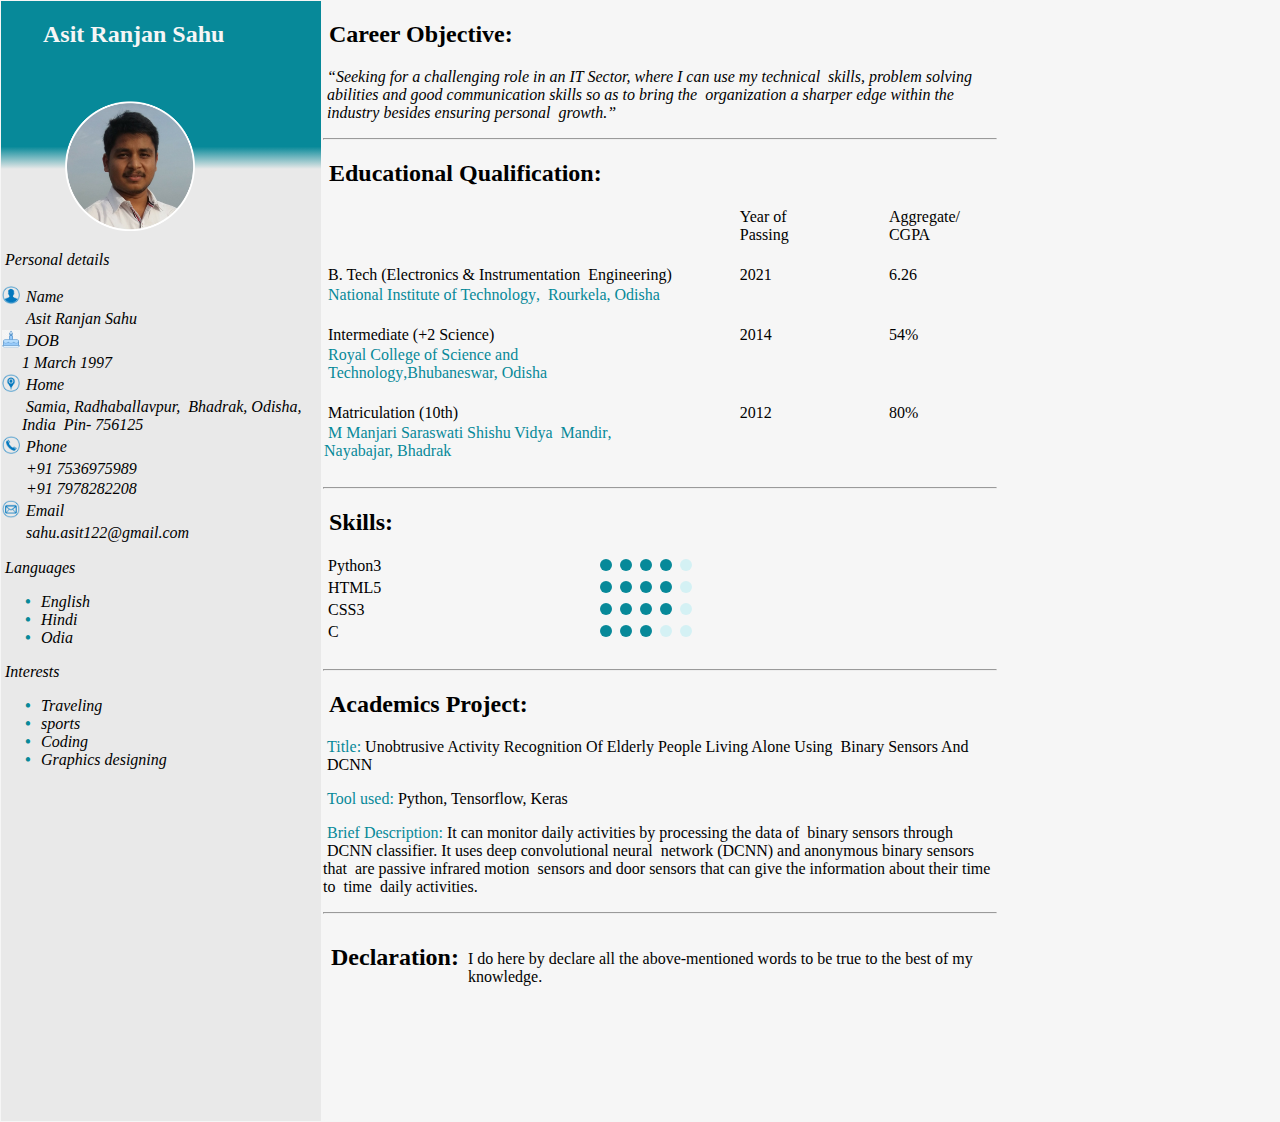
==== index.html @ e003232e "up" ====
<!DOCTYPE html>
<html lang="en" dir="ltr">
<head>
  <meta charset="utf-8">
  <style>
    ul {
      list-style: none;
    }

    ul li::before {
      content: "\2022";
      color: #078999;
      font-weight: bold;
      display: inline-block;
      width: 1em;
      margin-left: -1em;
    }
  </style>
  <title><h1 class="font-effect-fire">@sit on Fire</h1></title>
  <link rel="stylesheet" href="https://fonts.googleapis.com/css?family=Sofia&effect=fire">
  <link rel="stylesheet" href="CSS/ResumeStyle.css">
</head>


<body class="color">
  <section class="seccolorleft">

  </section>



    <table cellspacing=4>
      <tr>
        <td>
          <div class="card-holder">
            <div class="card bg-purple">
              <div class="forSpace">
                <h2>&nbsp;&nbsp;&nbsp;&nbsp;&nbsp;&nbsp;&nbsp;Asit Ranjan Sahu</h2>
              </div>
              <div class="cente">
                <p>
                  &nbsp;&nbsp;&nbsp;&nbsp;&nbsp;&nbsp;&nbsp;&nbsp;&nbsp;&nbsp;&nbsp;&nbsp;&nbsp;&nbsp;&nbsp;&nbsp;<img src="Image/aa.png" alt="Asit's Profile Pic" height="130px" width="130px">
                </p>
              </div>




              <p><b>&nbsp;Personal details</b></p>
              <table>
                <tr>
                  <td><img src="Image/Person.png" alt="" height="18px" width="18px"></td>
                  <td><b>&nbsp;Name</b></td>
                </tr>
                <tr>
                  <td>&nbsp;</td>
                  <td>&nbsp;Asit Ranjan Sahu</td>
                </tr>
                <tr>
                  <td><img src="Image/DOB.png" alt="" height="18px" width="18px"></td>
                  <td><b>&nbsp;DOB</b></td>
                </tr>
                <tr>
                  <td>&nbsp;</td>
                  <td>1 March 1997</td>
                </tr>
                <tr>
                  <td><img src="Image/Home.png" alt="" height="18px" width="18px"></td>
                  <td><b>&nbsp;Home</b></td>
                </tr>
                <tr>
                  <td>&nbsp;</td>
                  <td>&nbsp;Samia,&nbsp;Radhaballavpur, &nbsp;Bhadrak, Odisha, India &nbsp;Pin-&nbsp;756125</td>
                </tr>
                <tr>
                  <td><img src="Image/Phone.png" alt="" height="18px" width="18px"></td>
                  <td><b>&nbsp;Phone</b></td>
                </tr>
                <tr>
                  <td>&nbsp;</td>
                  <td>&nbsp;+91 7536975989</td>
                </tr>
                <tr>
                  <td>&nbsp;</td>
                  <td>&nbsp;+91 7978282208</td>
                </tr>
                <tr>
                  <td><img src="Image/Email.png" alt="" height="18px" width="18px"></td>
                  <td><b>&nbsp;Email</b></td>
                </tr>
                <tr>
                  <td>&nbsp;</td>
                  <td>&nbsp;sahu.asit122@gmail.com</td>
                </tr>
              </table>





              <p><b>&nbsp;Languages</b></p>
              <ul>
                <li>English</li>
                <li>Hindi</li>
                <li>Odia</li>
              </ul>



              <p><b>&nbsp;Interests</b></p>
              <ul>
                <li>Traveling</li>
                <li>sports</li>
                <li>Coding</li>
                <li>Graphics designing</li>
              </ul>



            </div>
        </td>







        <td>
          <div class="rightdiv">
            <h2><b>&nbsp;Career Objective:</b></h2>
            <p>
              <i>&nbsp;“Seeking for a challenging role in an IT Sector, where I can use my technical &nbsp;skills, problem solving &nbsp;abilities and good communication skills so as to bring the &nbsp;organization a sharper edge within the &nbsp;industry besides ensuring personal &nbsp;growth.”</i>
            </p>
            <hr>


            <h2><b>&nbsp;Educational Qualification: </b></h2>
            <table>
              <tr>
                <td>&nbsp;</td>
                <td>&nbsp;</td>
                <td>&nbsp;</td>
                <td>&nbsp;</td>
                <td>&nbsp;</td>
                <td>&nbsp;</td>
                <td>&nbsp;</td>
                <td>&nbsp;</td>
                <td>&nbsp;</td>
                <td>&nbsp;</td>
                <td><b>Year of Passing</b></td>
                <td>&nbsp;</td>
                <td>&nbsp;</td>
                <td>&nbsp;</td>
                <td>&nbsp;</td>
                <td>&nbsp;</td>
                <td>&nbsp;</td>
                <td>&nbsp;</td>
                <td>&nbsp;</td>
                <td>&nbsp;</td>
                <td>&nbsp;</td>
                <td><b>Aggregate/    CGPA</b></td>
              </tr>
              <tr>
                <td>&nbsp;</td>
                <td>&nbsp;</td>
                <td>&nbsp;</td>
                <td>&nbsp;</td>
                <td>&nbsp;</td>
                <td>&nbsp;</td>
                <td>&nbsp;</td>
                <td>&nbsp;</td>
                <td>&nbsp;</td>
              </tr>
              <tr>
                <td>&nbsp;B. Tech (Electronics & Instrumentation &nbsp;Engineering)</td>
                <td>&nbsp;</td>
                <td>&nbsp;</td>
                <td>&nbsp;</td>
                <td>&nbsp;</td>
                <td>&nbsp;</td>
                <td>&nbsp;</td>
                <td>&nbsp;</td>
                <td>&nbsp;</td>
                <td>&nbsp;</td>
                <td>2021</td>
                <td>&nbsp;</td>
                <td>&nbsp;</td>
                <td>&nbsp;</td>
                <td>&nbsp;</td>
                <td>&nbsp;</td>
                <td>&nbsp;</td>
                <td>&nbsp;</td>
                <td>&nbsp;</td>
                <td>&nbsp;</td>
                <td>&nbsp;</td>
                <td>6.26</td>
              </tr>
              <tr>
                <td class="lightBlue"><b>&nbsp;National Institute of Technology</b>, &nbsp;Rourkela, Odisha</td>
              </tr>
              <tr>
                <td>&nbsp;</td>
              </tr>
              <tr>
                <td>&nbsp;Intermediate (+2 Science)</td>
                <td>&nbsp;</td>
                <td>&nbsp;</td>
                <td>&nbsp;</td>
                <td>&nbsp;</td>
                <td>&nbsp;</td>
                <td>&nbsp;</td>
                <td>&nbsp;</td>
                <td>&nbsp;</td>
                <td>&nbsp;</td>
                <td>2014</td>
                <td>&nbsp;</td>
                <td>&nbsp;</td>
                <td>&nbsp;</td>
                <td>&nbsp;</td>
                <td>&nbsp;</td>
                <td>&nbsp;</td>
                <td>&nbsp;</td>
                <td>&nbsp;</td>
                <td>&nbsp;</td>
                <td>&nbsp;</td>
                <td>54%</td>
              </tr>
              <tr>
                <td class="lightBlue"><b>&nbsp;Royal College of Science and &nbsp;Technology</b>,Bhubaneswar, Odisha</td>
              </tr>
              <tr>
                <td>&nbsp;</td>
              </tr>
              <tr>
                <td>&nbsp;Matriculation (10th)</td>
                <td>&nbsp;</td>
                <td>&nbsp;</td>
                <td>&nbsp;</td>
                <td>&nbsp;</td>
                <td>&nbsp;</td>
                <td>&nbsp;</td>
                <td>&nbsp;</td>
                <td>&nbsp;</td>
                <td>&nbsp;</td>
                <td>2012</td>
                <td>&nbsp;</td>
                <td>&nbsp;</td>
                <td>&nbsp;</td>
                <td>&nbsp;</td>
                <td>&nbsp;</td>
                <td>&nbsp;</td>
                <td>&nbsp;</td>
                <td>&nbsp;</td>
                <td>&nbsp;</td>
                <td>&nbsp;</td>
                <td>80%</td>
              </tr>
              <tr>
                <td class="lightBlue"><b>&nbsp;M Manjari Saraswati Shishu Vidya &nbsp;Mandir</b>, Nayabajar, Bhadrak</td>
              </tr>
            </table>
            <br>
            <hr>



            <h2><b>&nbsp;Skills:</b></h2>
            <table>
              <tr>
                <td>&nbsp;Python3</td>
                <td>&nbsp;</td>
                <td>&nbsp;</td>
                <td>&nbsp;</td>
                <td>&nbsp;</td>
                <td>&nbsp;</td>
                <td>&nbsp;</td>
                <td>&nbsp;</td>
                <td>&nbsp;</td>
                <td>&nbsp;</td>
                <td>&nbsp;</td>
                <td>&nbsp;</td>
                <td>&nbsp;</td>
                <td>&nbsp;</td>
                <td>&nbsp;</td>
                <td>&nbsp;</td>
                <td>&nbsp;</td>
                <td>&nbsp;</td>
                <td>&nbsp;</td>
                <td>&nbsp;</td>
                <td>&nbsp;</td>
                <td>&nbsp;</td>
                <td>&nbsp;</td>
                <td>&nbsp;</td>
                <td>&nbsp;</td>
                <td>&nbsp;</td>
                <td>&nbsp;</td>
                <td>&nbsp;</td>
                <td>&nbsp;</td>
                <td>&nbsp;</td>
                <td>&nbsp;</td>
                <td>&nbsp;</td>
                <td>&nbsp;</td>
                <td>&nbsp;</td>
                <td>&nbsp;</td>
                <td>&nbsp;</td>
                <td>&nbsp;</td>
                <td>
                  <table>
                    <tr>
                      <td><span class="dot"></span></td>
                      <td>&nbsp;</td>
                      <td><span class="dot"></span></td>
                      <td>&nbsp;</td>
                      <td><span class="dot"></span></td>
                      <td>&nbsp;</td>
                      <td><span class="dot"></span></td>
                      <td>&nbsp;</td>
                      <td><span class="lightdot"></span></td>
                    </tr>
                  </table>
                </td>
              </tr>

              <tr>
                <td>&nbsp;HTML5</td>
                <td>&nbsp;</td>
                <td>&nbsp;</td>
                <td>&nbsp;</td>
                <td>&nbsp;</td>
                <td>&nbsp;</td>
                <td>&nbsp;</td>
                <td>&nbsp;</td>
                <td>&nbsp;</td>
                <td>&nbsp;</td>
                <td>&nbsp;</td>
                <td>&nbsp;</td>
                <td>&nbsp;</td>
                <td>&nbsp;</td>
                <td>&nbsp;</td>
                <td>&nbsp;</td>
                <td>&nbsp;</td>
                <td>&nbsp;</td>
                <td>&nbsp;</td>
                <td>&nbsp;</td>
                <td>&nbsp;</td>
                <td>&nbsp;</td>
                <td>&nbsp;</td>
                <td>&nbsp;</td>
                <td>&nbsp;</td>
                <td>&nbsp;</td>
                <td>&nbsp;</td>
                <td>&nbsp;</td>
                <td>&nbsp;</td>
                <td>&nbsp;</td>
                <td>&nbsp;</td>
                <td>&nbsp;</td>
                <td>&nbsp;</td>
                <td>&nbsp;</td>
                <td>&nbsp;</td>
                <td>&nbsp;</td>
                <td>&nbsp;</td>
              <td>
                <table>
                  <tr>
                    <td><span class="dot"></span></td>
                    <td>&nbsp;</td>
                    <td><span class="dot"></span></td>
                    <td>&nbsp;</td>
                    <td><span class="dot"></span></td>
                    <td>&nbsp;</td>
                    <td><span class="dot"></span></td>
                    <td>&nbsp;</td>
                    <td><span class="lightdot"></span></td>
                  </tr>
                </table>
              </td>
            </tr>
            <tr>
              <td>&nbsp;CSS3</td>
              <td>&nbsp;</td>
              <td>&nbsp;</td>
              <td>&nbsp;</td>
              <td>&nbsp;</td>
              <td>&nbsp;</td>
              <td>&nbsp;</td>
              <td>&nbsp;</td>
              <td>&nbsp;</td>
              <td>&nbsp;</td>
              <td>&nbsp;</td>
              <td>&nbsp;</td>
              <td>&nbsp;</td>
              <td>&nbsp;</td>
              <td>&nbsp;</td>
              <td>&nbsp;</td>
              <td>&nbsp;</td>
              <td>&nbsp;</td>
              <td>&nbsp;</td>
              <td>&nbsp;</td>
              <td>&nbsp;</td>
              <td>&nbsp;</td>
              <td>&nbsp;</td>
              <td>&nbsp;</td>
              <td>&nbsp;</td>
              <td>&nbsp;</td>
              <td>&nbsp;</td>
              <td>&nbsp;</td>
              <td>&nbsp;</td>
              <td>&nbsp;</td>
              <td>&nbsp;</td>
              <td>&nbsp;</td>
              <td>&nbsp;</td>
              <td>&nbsp;</td>
              <td>&nbsp;</td>
              <td>&nbsp;</td>
              <td>&nbsp;</td>
              <td>
                  <table>
                    <tr>
                      <td><span class="dot"></span></td>
                      <td>&nbsp;</td>
                      <td><span class="dot"></span></td>
                      <td>&nbsp;</td>
                      <td><span class="dot"></span></td>
                      <td>&nbsp;</td>
                      <td><span class="dot"></span></td>
                      <td>&nbsp;</td>
                      <td><span class="lightdot"></span></td>
                    </tr>
                  </table>
                </td>
              </tr>

              <tr>
                <td>&nbsp;C</td>
                <td>&nbsp;</td>
                <td>&nbsp;</td>
                <td>&nbsp;</td>
                <td>&nbsp;</td>
                <td>&nbsp;</td>
                <td>&nbsp;</td>
                <td>&nbsp;</td>
                <td>&nbsp;</td>
                <td>&nbsp;</td>
                <td>&nbsp;</td>
                <td>&nbsp;</td>
                <td>&nbsp;</td>
                <td>&nbsp;</td>
                <td>&nbsp;</td>
                <td>&nbsp;</td>
                <td>&nbsp;</td>
                <td>&nbsp;</td>
                <td>&nbsp;</td>
                <td>&nbsp;</td>
                <td>&nbsp;</td>
                <td>&nbsp;</td>
                <td>&nbsp;</td>
                <td>&nbsp;</td>
                <td>&nbsp;</td>
                <td>&nbsp;</td>
                <td>&nbsp;</td>
                <td>&nbsp;</td>
                <td>&nbsp;</td>
                <td>&nbsp;</td>
                <td>&nbsp;</td>
                <td>&nbsp;</td>
                <td>&nbsp;</td>
                <td>&nbsp;</td>
                <td>&nbsp;</td>
                <td>&nbsp;</td>
                <td>&nbsp;</td>
                <td>
                  <table>
                    <tr>
                      <td><span class="dot"></span></td>
                      <td>&nbsp;</td>
                      <td><span class="dot"></span></td>
                      <td>&nbsp;</td>
                      <td><span class="dot"></span></td>
                      <td>&nbsp;</td>
                      <td><span class="lightdot"></span></td>
                      <td>&nbsp;</td>
                      <td><span class="lightdot"></span></td>
                    </tr>
                  </table>
                </td>
              </tr>
            </table>
            <br>
            <hr>




            <h2><b>&nbsp;Academics Project:&nbsp;</b></h2>
            <p><b class="lightBlue">&nbsp;Title:&nbsp;</b>Unobtrusive Activity Recognition Of Elderly People Living Alone Using &nbsp;Binary Sensors And &nbsp;DCNN</p>
            <p><b class="lightBlue">&nbsp;Tool used:&nbsp;</b>Python, Tensorflow, Keras</p>
            <p><b class="lightBlue">&nbsp;Brief Description:&nbsp;</b>It can monitor daily activities by processing the data of &nbsp;binary sensors through &nbsp;DCNN classifier. It uses deep convolutional neural &nbsp;network (DCNN) and anonymous binary sensors
              that &nbsp;are passive infrared motion &nbsp;sensors and door sensors that can give the information about their time to &nbsp;time &nbsp;daily activities.</p>
            <hr>


            <table>
              <tr>
                <td>
                  <table>
                    <tr>
                      <td>
                        <h2><b>&nbsp;Declaration:&nbsp;</b></h2>
                      </td>
                    </tr>
                    <tr>
                      <td>&nbsp;</td>
                    </tr>
                  </table>
                </td>
                <td>
                  I do here by declare all the above-mentioned words to be true to the best of my knowledge.
                </td>
              </tr>
            </table>




          </div>
        </td>
      </tr>
    </table>
</body>

</html>
---- CSS/ResumeStyle.css ----
body{
  margin: 0 10px 0 0;

}
table{
  border-collapse: collapse;
}
hr{
  height: 0;
  width: 100%;
}

h2{
  font-style: normal;
}

.card-holder {
  margin: 0 0;
}

.card {
  font-family: "Times New Roman", Times, serif;
  font-style: oblique;
  font-size: 1em;
  font-weight: 100;
  height: 70em;
  width: 20em;


  /*border-radius: 0.25em;*/
  display: table-cell;
  vertical-align: baseline;
  /* box-shadow: 0 4px 8px 0 rgba(0,0,0,0.2); */
}


.bg-purple {
    background: linear-gradient(180deg, #078999 13%, rgba(0, 0, 0, 0) 15%), radial-gradient(farthest-corner at 0% 0%, #e9e9e9 50%, #e9e9e9 50%);
}

.center{
  text-align: center;

}
.forSpace{
  /*text-align: center;*/
  height: 4em;
  color: #f6f6f6;

}

.rightdiv{
  font-family: "Times New Roman", Times, serif;

  font-size: 1em;
  font-weight: 100;
  height: 70em;
  width: 42em;
  border-radius: 0.25em;
  display: table-cell;
  background-color: #f6f6f6;
  /*box-shadow: 0 4px 8px 0 rgba(0,0,0,0.2);*/

}

.lightBlue{
  color: #078999;
}
.color{
  background-color: #f6f6f6;
}

.dot {
  height: 12px;
  width: 12px;
  background-color: #078999;
  border-radius: 100%;
  display: inline-block;
}

.lightdot {
  height: 12px;
  width: 12px;
  background-color: #D4F1F4;
  border-radius: 100%;
  display: inline-block;
}

.seccolorlef{
  background: linear-gradient(180deg, #078999 12.6%, #e9e9e9 14.6%);
  height: 143.5%;
  position: absolute;
  top: 0;
  left: 0;
  width: 1.1%;
}
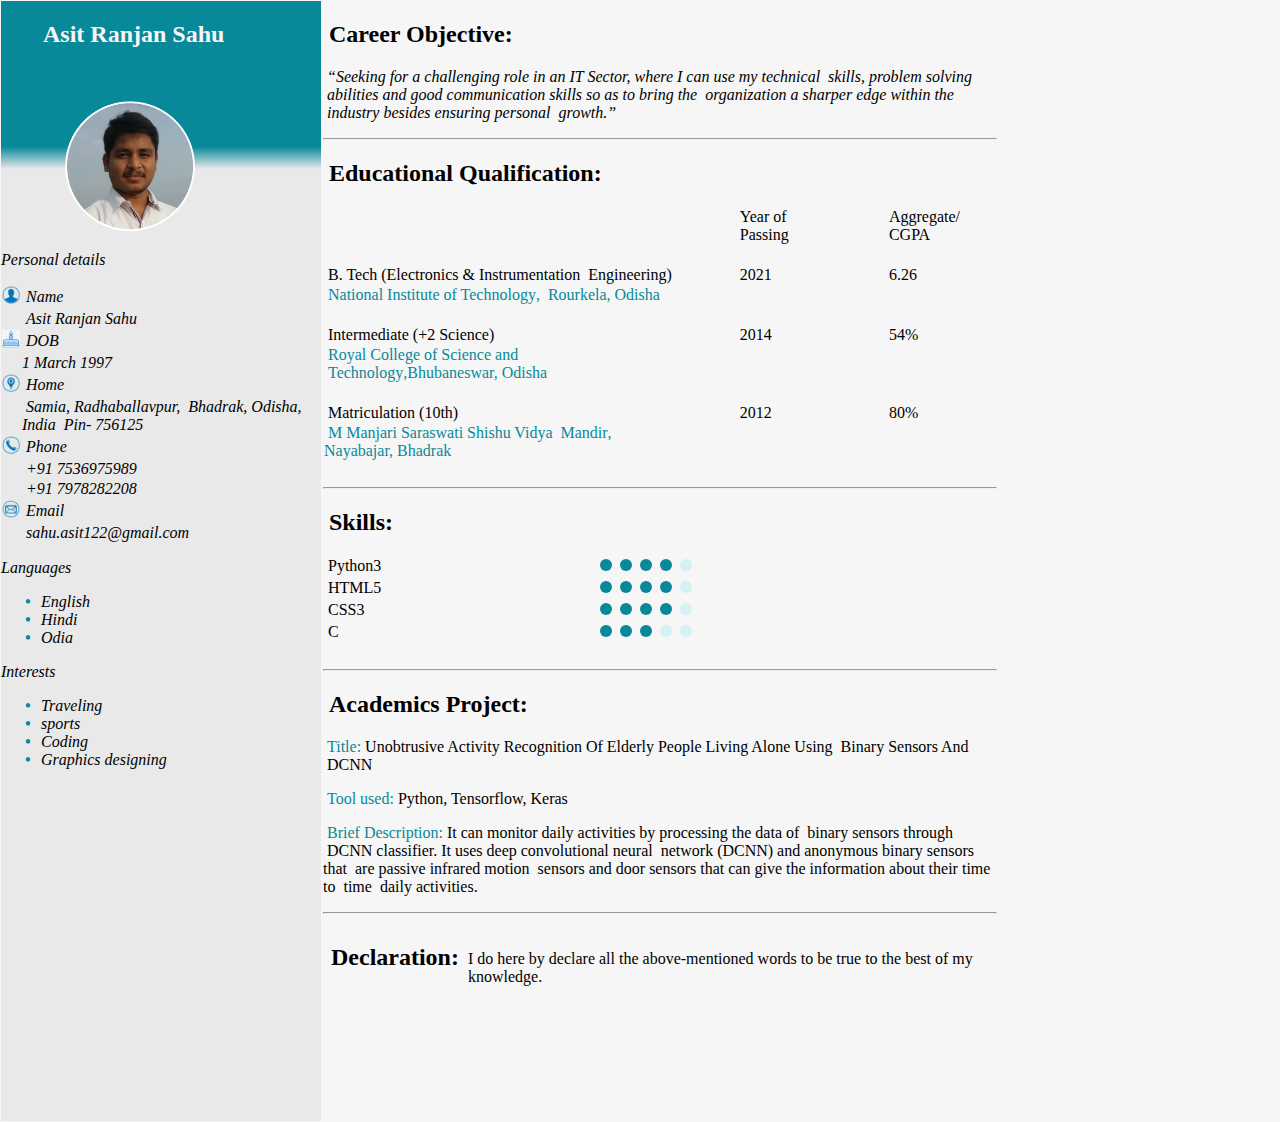
==== commit 76e73513: "up" ====
--- a/index.html
+++ b/index.html
@@ -16,8 +16,7 @@
       margin-left: -1em;
     }
   </style>
-  <title><h1 class="font-effect-fire">@sit on Fire</h1></title>
-  <link rel="stylesheet" href="https://fonts.googleapis.com/css?family=Sofia&effect=fire">
+  <title>My Resume</title>
   <link rel="stylesheet" href="CSS/ResumeStyle.css">
 </head>
 
@@ -46,7 +45,7 @@
 
 
 
-              <p><b>&nbsp;Personal details</b></p>
+              <p><b>Personal details</b></p>
               <table>
                 <tr>
                   <td><img src="Image/Person.png" alt="" height="18px" width="18px"></td>
@@ -98,7 +97,7 @@
 
 
 
-              <p><b>&nbsp;Languages</b></p>
+              <p><b>Languages</b></p>
               <ul>
                 <li>English</li>
                 <li>Hindi</li>
@@ -107,7 +106,7 @@
 
 
 
-              <p><b>&nbsp;Interests</b></p>
+              <p><b>Interests</b></p>
               <ul>
                 <li>Traveling</li>
                 <li>sports</li>
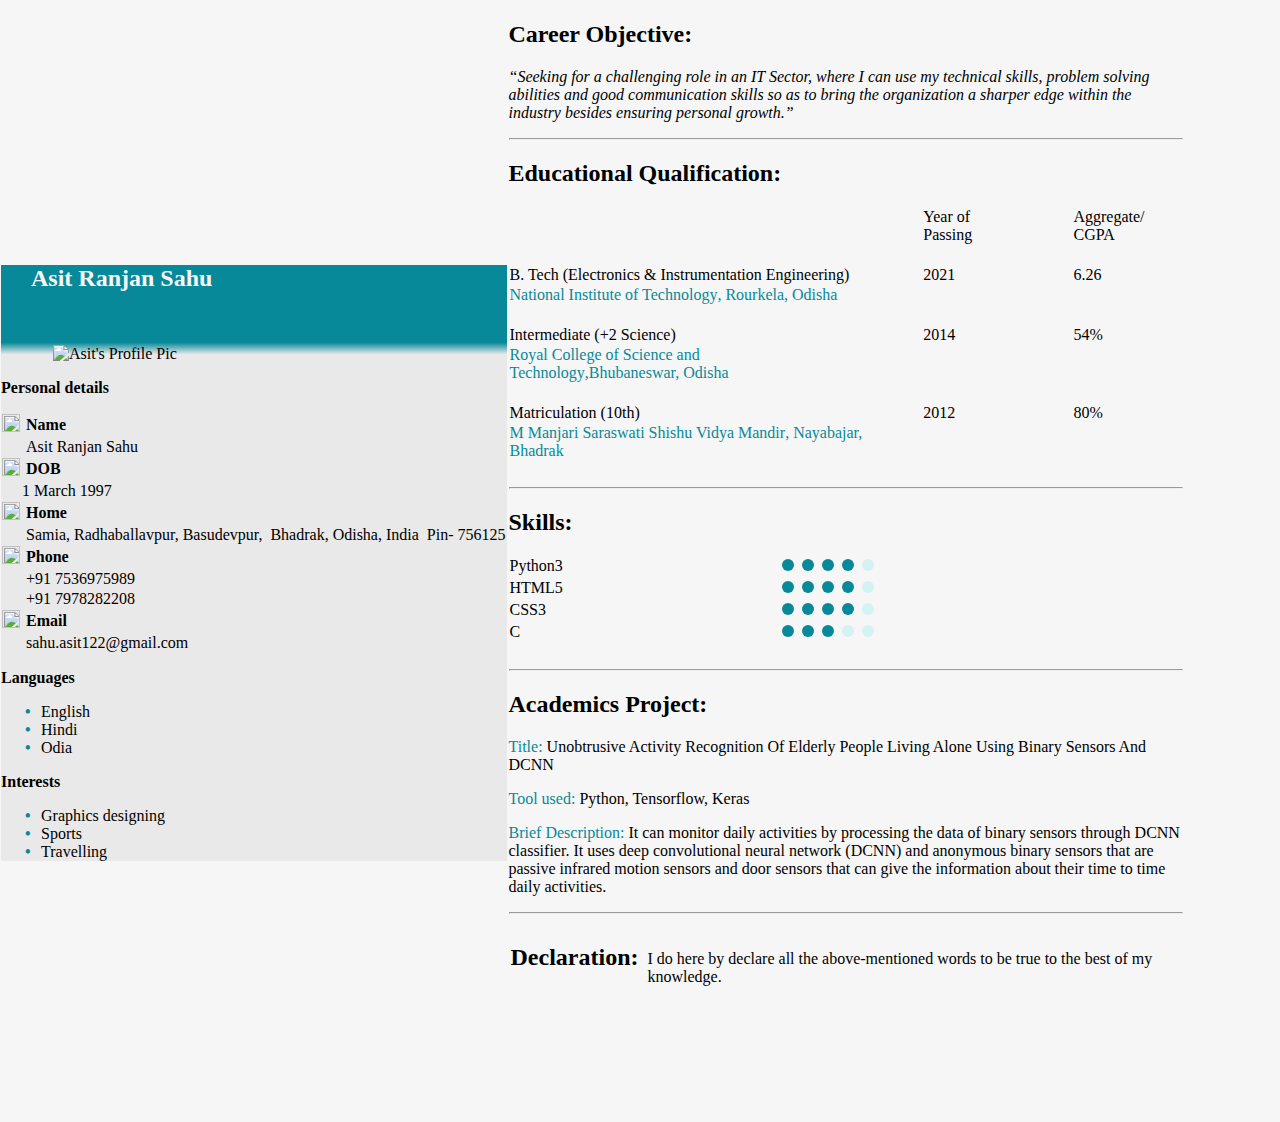
==== commit b8bd90f9: "update" ====
--- a/index.html
+++ b/index.html
@@ -1,5 +1,6 @@
 <!DOCTYPE html>
 <html lang="en" dir="ltr">
+
 <head>
   <meta charset="utf-8">
   <style>
@@ -16,7 +17,7 @@
       margin-left: -1em;
     }
   </style>
-  <title>My Resume</title>
+  <title>Resume</title>
   <link rel="stylesheet" href="CSS/ResumeStyle.css">
 </head>
 
@@ -28,17 +29,17 @@
 
 
 
-    <table cellspacing=4>
+    <table>
       <tr>
         <td>
           <div class="card-holder">
-            <div class="card bg-purple">
+            <div class="leftdiv bg-purple">
               <div class="forSpace">
-                <h2>&nbsp;&nbsp;&nbsp;&nbsp;&nbsp;&nbsp;&nbsp;Asit Ranjan Sahu</h2>
+                <h2>&nbsp;&nbsp;&nbsp;&nbsp;&nbsp;Asit Ranjan Sahu</h2>
               </div>
               <div class="cente">
                 <p>
-                  &nbsp;&nbsp;&nbsp;&nbsp;&nbsp;&nbsp;&nbsp;&nbsp;&nbsp;&nbsp;&nbsp;&nbsp;&nbsp;&nbsp;&nbsp;&nbsp;<img src="Image/aa.png" alt="Asit's Profile Pic" height="130px" width="130px">
+                  &nbsp;&nbsp;&nbsp;&nbsp;&nbsp;&nbsp;&nbsp;&nbsp;&nbsp;&nbsp;&nbsp;&nbsp;&nbsp;<img src="C:\Users\sahua\OneDrive\Desktop\Web Development\Resume\Image\aa.PNG" alt="Asit's Profile Pic" height="130px" width="130px">
                 </p>
               </div>
 
@@ -48,7 +49,7 @@
               <p><b>Personal details</b></p>
               <table>
                 <tr>
-                  <td><img src="Image/Person.png" alt="" height="18px" width="18px"></td>
+                  <td><img src="C:\Users\sahua\OneDrive\Desktop\Web Development\Resume\Image\Person.PNG" alt="" height="18px" width="18px"></td>
                   <td><b>&nbsp;Name</b></td>
                 </tr>
                 <tr>
@@ -56,7 +57,7 @@
                   <td>&nbsp;Asit Ranjan Sahu</td>
                 </tr>
                 <tr>
-                  <td><img src="Image/DOB.png" alt="" height="18px" width="18px"></td>
+                  <td><img src="C:\Users\sahua\OneDrive\Desktop\Web Development\Resume\Image\DOB.PNG" alt="" height="18px" width="18px"></td>
                   <td><b>&nbsp;DOB</b></td>
                 </tr>
                 <tr>
@@ -64,15 +65,15 @@
                   <td>1 March 1997</td>
                 </tr>
                 <tr>
-                  <td><img src="Image/Home.png" alt="" height="18px" width="18px"></td>
+                  <td><img src="C:\Users\sahua\OneDrive\Desktop\Web Development\Resume\Image\Home.PNG" alt="" height="18px" width="18px"></td>
                   <td><b>&nbsp;Home</b></td>
                 </tr>
                 <tr>
                   <td>&nbsp;</td>
-                  <td>&nbsp;Samia,&nbsp;Radhaballavpur, &nbsp;Bhadrak, Odisha, India &nbsp;Pin-&nbsp;756125</td>
-                </tr>
-                <tr>
-                  <td><img src="Image/Phone.png" alt="" height="18px" width="18px"></td>
+                  <td>&nbsp;Samia,&nbsp;Radhaballavpur, Basudevpur, &nbsp;Bhadrak, Odisha, India &nbsp;Pin-&nbsp;756125</td>
+                </tr>
+                <tr>
+                  <td><img src="C:\Users\sahua\OneDrive\Desktop\Web Development\Resume\Image\Phone.PNG" alt="" height="18px" width="18px"></td>
                   <td><b>&nbsp;Phone</b></td>
                 </tr>
                 <tr>
@@ -84,7 +85,7 @@
                   <td>&nbsp;+91 7978282208</td>
                 </tr>
                 <tr>
-                  <td><img src="Image/Email.png" alt="" height="18px" width="18px"></td>
+                  <td><img src="C:\Users\sahua\OneDrive\Desktop\Web Development\Resume\Image\Email.PNG" alt="" height="18px" width="18px"></td>
                   <td><b>&nbsp;Email</b></td>
                 </tr>
                 <tr>
@@ -108,10 +109,9 @@
 
               <p><b>Interests</b></p>
               <ul>
-                <li>Traveling</li>
-                <li>sports</li>
-                <li>Coding</li>
                 <li>Graphics designing</li>
+                <li>Sports</li>
+                <li>Travelling</li>
               </ul>
 
 
@@ -127,14 +127,14 @@
 
         <td>
           <div class="rightdiv">
-            <h2><b>&nbsp;Career Objective:</b></h2>
+            <h2 class="h2noborder"><b>Career Objective:</b></h2>
             <p>
-              <i>&nbsp;“Seeking for a challenging role in an IT Sector, where I can use my technical &nbsp;skills, problem solving &nbsp;abilities and good communication skills so as to bring the &nbsp;organization a sharper edge within the &nbsp;industry besides ensuring personal &nbsp;growth.”</i>
+              <i>“Seeking for a challenging role in an IT Sector, where I can use my technical skills, problem solving abilities and good communication skills so as to bring the organization a sharper edge within the industry besides ensuring personal growth.”</i>
             </p>
             <hr>
 
 
-            <h2><b>&nbsp;Educational Qualification: </b></h2>
+            <h2><b>Educational Qualification: </b></h2>
             <table>
               <tr>
                 <td>&nbsp;</td>
@@ -172,7 +172,7 @@
                 <td>&nbsp;</td>
               </tr>
               <tr>
-                <td>&nbsp;B. Tech (Electronics & Instrumentation &nbsp;Engineering)</td>
+                <td>B. Tech (Electronics & Instrumentation Engineering)</td>
                 <td>&nbsp;</td>
                 <td>&nbsp;</td>
                 <td>&nbsp;</td>
@@ -196,13 +196,13 @@
                 <td>6.26</td>
               </tr>
               <tr>
-                <td class="lightBlue"><b>&nbsp;National Institute of Technology</b>, &nbsp;Rourkela, Odisha</td>
-              </tr>
-              <tr>
-                <td>&nbsp;</td>
-              </tr>
-              <tr>
-                <td>&nbsp;Intermediate (+2 Science)</td>
+                <td class="lightBlue"><b>National Institute of Technology</b>, Rourkela, Odisha</td>
+              </tr>
+              <tr>
+                <td>&nbsp;</td>
+              </tr>
+              <tr>
+                <td>Intermediate (+2 Science)</td>
                 <td>&nbsp;</td>
                 <td>&nbsp;</td>
                 <td>&nbsp;</td>
@@ -226,13 +226,13 @@
                 <td>54%</td>
               </tr>
               <tr>
-                <td class="lightBlue"><b>&nbsp;Royal College of Science and &nbsp;Technology</b>,Bhubaneswar, Odisha</td>
-              </tr>
-              <tr>
-                <td>&nbsp;</td>
-              </tr>
-              <tr>
-                <td>&nbsp;Matriculation (10th)</td>
+                <td class="lightBlue"><b>Royal College of Science and Technology</b>,Bhubaneswar, Odisha</td>
+              </tr>
+              <tr>
+                <td>&nbsp;</td>
+              </tr>
+              <tr>
+                <td>Matriculation (10th)</td>
                 <td>&nbsp;</td>
                 <td>&nbsp;</td>
                 <td>&nbsp;</td>
@@ -256,7 +256,7 @@
                 <td>80%</td>
               </tr>
               <tr>
-                <td class="lightBlue"><b>&nbsp;M Manjari Saraswati Shishu Vidya &nbsp;Mandir</b>, Nayabajar, Bhadrak</td>
+                <td class="lightBlue"><b>M Manjari Saraswati Shishu Vidya Mandir</b>, Nayabajar, Bhadrak</td>
               </tr>
             </table>
             <br>
@@ -264,10 +264,10 @@
 
 
 
-            <h2><b>&nbsp;Skills:</b></h2>
+            <h2><b>Skills:</b></h2>
             <table>
               <tr>
-                <td>&nbsp;Python3</td>
+                <td>Python3</td>
                 <td>&nbsp;</td>
                 <td>&nbsp;</td>
                 <td>&nbsp;</td>
@@ -322,7 +322,7 @@
               </tr>
 
               <tr>
-                <td>&nbsp;HTML5</td>
+                <td>HTML5</td>
                 <td>&nbsp;</td>
                 <td>&nbsp;</td>
                 <td>&nbsp;</td>
@@ -376,7 +376,7 @@
               </td>
             </tr>
             <tr>
-              <td>&nbsp;CSS3</td>
+              <td>CSS3</td>
               <td>&nbsp;</td>
               <td>&nbsp;</td>
               <td>&nbsp;</td>
@@ -431,7 +431,7 @@
               </tr>
 
               <tr>
-                <td>&nbsp;C</td>
+                <td>C</td>
                 <td>&nbsp;</td>
                 <td>&nbsp;</td>
                 <td>&nbsp;</td>
@@ -491,11 +491,11 @@
 
 
 
-            <h2><b>&nbsp;Academics Project:&nbsp;</b></h2>
-            <p><b class="lightBlue">&nbsp;Title:&nbsp;</b>Unobtrusive Activity Recognition Of Elderly People Living Alone Using &nbsp;Binary Sensors And &nbsp;DCNN</p>
-            <p><b class="lightBlue">&nbsp;Tool used:&nbsp;</b>Python, Tensorflow, Keras</p>
-            <p><b class="lightBlue">&nbsp;Brief Description:&nbsp;</b>It can monitor daily activities by processing the data of &nbsp;binary sensors through &nbsp;DCNN classifier. It uses deep convolutional neural &nbsp;network (DCNN) and anonymous binary sensors
-              that &nbsp;are passive infrared motion &nbsp;sensors and door sensors that can give the information about their time to &nbsp;time &nbsp;daily activities.</p>
+            <h2><b>Academics Project:&nbsp;</b></h2>
+            <p><b class="lightBlue">Title:&nbsp;</b>Unobtrusive Activity Recognition Of Elderly People Living Alone Using Binary Sensors And DCNN</p>
+            <p><b class="lightBlue">Tool used:&nbsp;</b>Python, Tensorflow, Keras</p>
+            <p><b class="lightBlue">Brief Description: </b>It can monitor daily activities by processing the data of binary sensors through DCNN classifier. It uses deep convolutional neural network (DCNN) and anonymous binary sensors
+              that are passive infrared motion sensors and door sensors that can give the information about their time to time daily activities.</p>
             <hr>
 
 
@@ -505,7 +505,7 @@
                   <table>
                     <tr>
                       <td>
-                        <h2><b>&nbsp;Declaration:&nbsp;</b></h2>
+                        <h2 class="h2noborder"><b>Declaration:&nbsp;</b></h2>
                       </td>
                     </tr>
                     <tr>
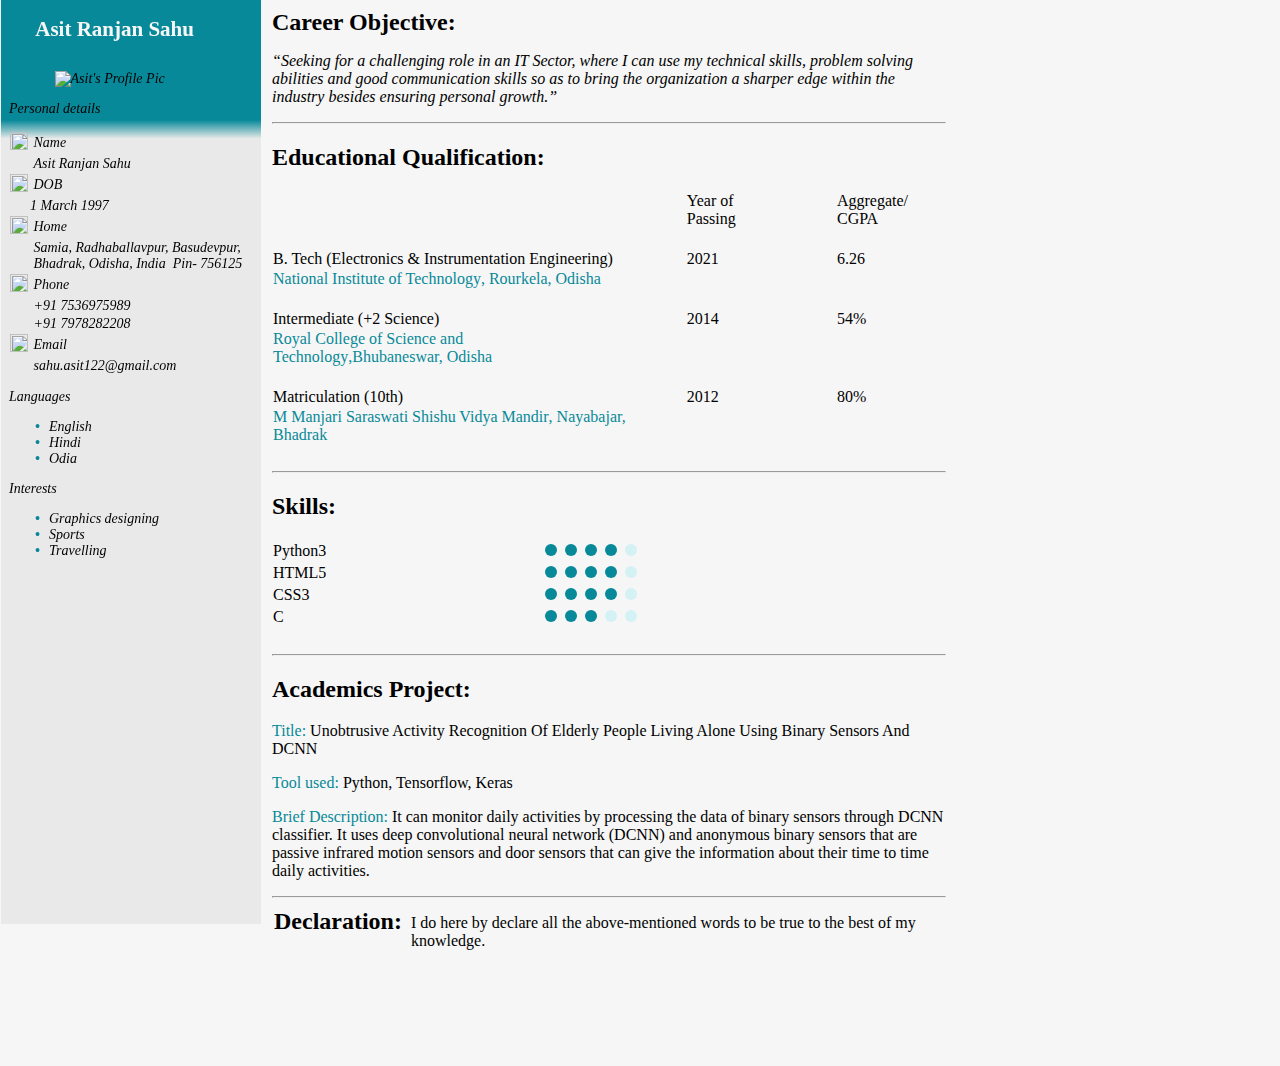
==== commit 21d22507: "update" ====
--- a/index.html
+++ b/index.html
@@ -39,7 +39,7 @@
               </div>
               <div class="cente">
                 <p>
-                  &nbsp;&nbsp;&nbsp;&nbsp;&nbsp;&nbsp;&nbsp;&nbsp;&nbsp;&nbsp;&nbsp;&nbsp;&nbsp;<img src="C:\Users\sahua\OneDrive\Desktop\Web Development\Resume\Image\aa.PNG" alt="Asit's Profile Pic" height="130px" width="130px">
+                  &nbsp;&nbsp;&nbsp;&nbsp;&nbsp;&nbsp;&nbsp;&nbsp;&nbsp;&nbsp;&nbsp;&nbsp;&nbsp;<img src="Image/aa.PNG" alt="Asit's Profile Pic" height="130px" width="130px">
                 </p>
               </div>
 
@@ -49,7 +49,7 @@
               <p><b>Personal details</b></p>
               <table>
                 <tr>
-                  <td><img src="C:\Users\sahua\OneDrive\Desktop\Web Development\Resume\Image\Person.PNG" alt="" height="18px" width="18px"></td>
+                  <td><img src="Image/Person.PNG" alt="" height="18px" width="18px"></td>
                   <td><b>&nbsp;Name</b></td>
                 </tr>
                 <tr>
@@ -57,7 +57,7 @@
                   <td>&nbsp;Asit Ranjan Sahu</td>
                 </tr>
                 <tr>
-                  <td><img src="C:\Users\sahua\OneDrive\Desktop\Web Development\Resume\Image\DOB.PNG" alt="" height="18px" width="18px"></td>
+                  <td><img src="Image/DOB.PNG" alt="" height="18px" width="18px"></td>
                   <td><b>&nbsp;DOB</b></td>
                 </tr>
                 <tr>
@@ -65,7 +65,7 @@
                   <td>1 March 1997</td>
                 </tr>
                 <tr>
-                  <td><img src="C:\Users\sahua\OneDrive\Desktop\Web Development\Resume\Image\Home.PNG" alt="" height="18px" width="18px"></td>
+                  <td><img src="Image/Home.PNG" alt="" height="18px" width="18px"></td>
                   <td><b>&nbsp;Home</b></td>
                 </tr>
                 <tr>
@@ -73,7 +73,7 @@
                   <td>&nbsp;Samia,&nbsp;Radhaballavpur, Basudevpur, &nbsp;Bhadrak, Odisha, India &nbsp;Pin-&nbsp;756125</td>
                 </tr>
                 <tr>
-                  <td><img src="C:\Users\sahua\OneDrive\Desktop\Web Development\Resume\Image\Phone.PNG" alt="" height="18px" width="18px"></td>
+                  <td><img src="Image/Phone.PNG" alt="" height="18px" width="18px"></td>
                   <td><b>&nbsp;Phone</b></td>
                 </tr>
                 <tr>
@@ -85,7 +85,7 @@
                   <td>&nbsp;+91 7978282208</td>
                 </tr>
                 <tr>
-                  <td><img src="C:\Users\sahua\OneDrive\Desktop\Web Development\Resume\Image\Email.PNG" alt="" height="18px" width="18px"></td>
+                  <td><img src="Image/Email.PNG" alt="" height="18px" width="18px"></td>
                   <td><b>&nbsp;Email</b></td>
                 </tr>
                 <tr>
--- a/CSS/ResumeStyle.css
+++ b/CSS/ResumeStyle.css
@@ -1,12 +1,12 @@
 body{
-  margin: 0 10px 0 0;
+  margin: 0 0 0 0;
 
 }
 table{
   border-collapse: collapse;
 }
 hr{
-  height: 0;
+
   width: 100%;
 }
 
@@ -18,14 +18,16 @@
   margin: 0 0;
 }
 
-.card {
+.leftdiv {
+  padding-left: 8px;
   font-family: "Times New Roman", Times, serif;
   font-style: oblique;
-  font-size: 1em;
+  font-size: 14px;
   font-weight: 100;
-  height: 70em;
-  width: 20em;
-
+  height: 66em;
+  width: 18em;
+  position: fixed;
+  top: 0;
 
   /*border-radius: 0.25em;*/
   display: table-cell;
@@ -44,7 +46,7 @@
 }
 .forSpace{
   /*text-align: center;*/
-  height: 4em;
+  height: 40px;
   color: #f6f6f6;
 
 }
@@ -54,11 +56,16 @@
 
   font-size: 1em;
   font-weight: 100;
-  height: 70em;
+  height: 66em;
   width: 42em;
   border-radius: 0.25em;
   display: table-cell;
   background-color: #f6f6f6;
+  padding-left: 5px;
+  padding-right: 5px;
+  padding-top: 8px;
+  position: relative;
+  left: 16.5em;
   /*box-shadow: 0 4px 8px 0 rgba(0,0,0,0.2);*/
 
 }
@@ -94,3 +101,8 @@
   left: 0;
   width: 1.1%;
 }
+
+.h2noborder{
+  margin-top: 0;
+  margin-bottom: 0;
+}
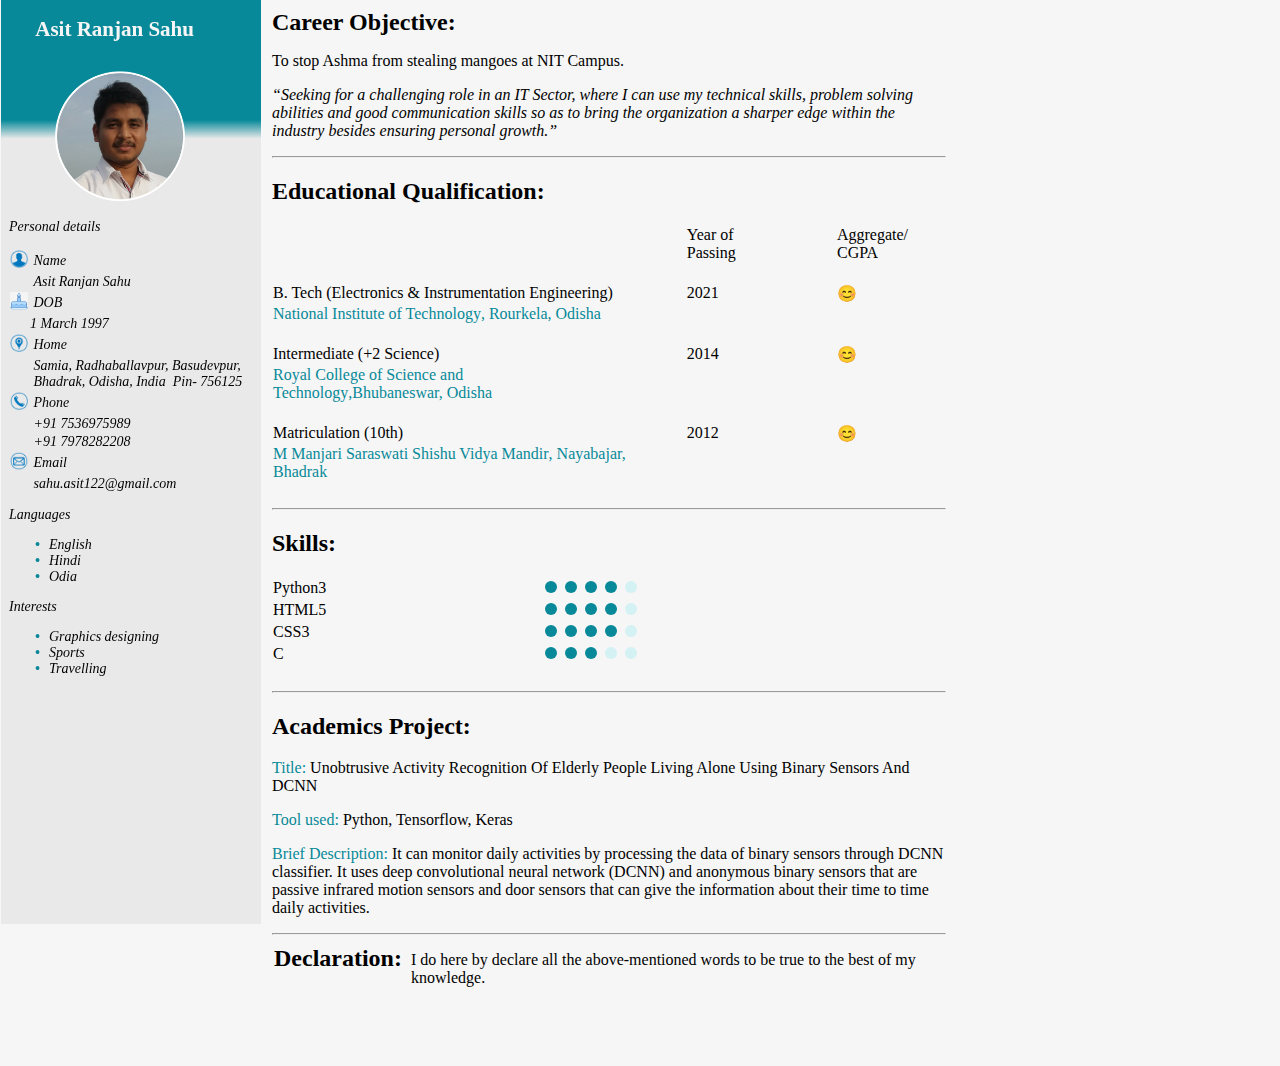
==== commit f9d59daa: "up" ====
--- a/index.html
+++ b/index.html
@@ -39,7 +39,7 @@
               </div>
               <div class="cente">
                 <p>
-                  &nbsp;&nbsp;&nbsp;&nbsp;&nbsp;&nbsp;&nbsp;&nbsp;&nbsp;&nbsp;&nbsp;&nbsp;&nbsp;<img src="Image/aa.PNG" alt="Asit's Profile Pic" height="130px" width="130px">
+                  &nbsp;&nbsp;&nbsp;&nbsp;&nbsp;&nbsp;&nbsp;&nbsp;&nbsp;&nbsp;&nbsp;&nbsp;&nbsp;<img src="Image/aa.png" alt="Asit's Profile Pic" height="130px" width="130px">
                 </p>
               </div>
 
@@ -49,7 +49,7 @@
               <p><b>Personal details</b></p>
               <table>
                 <tr>
-                  <td><img src="Image/Person.PNG" alt="" height="18px" width="18px"></td>
+                  <td><img src="Image/Person.png" alt="" height="18px" width="18px"></td>
                   <td><b>&nbsp;Name</b></td>
                 </tr>
                 <tr>
@@ -57,7 +57,7 @@
                   <td>&nbsp;Asit Ranjan Sahu</td>
                 </tr>
                 <tr>
-                  <td><img src="Image/DOB.PNG" alt="" height="18px" width="18px"></td>
+                  <td><img src="Image/DOB.png" alt="" height="18px" width="18px"></td>
                   <td><b>&nbsp;DOB</b></td>
                 </tr>
                 <tr>
@@ -65,7 +65,7 @@
                   <td>1 March 1997</td>
                 </tr>
                 <tr>
-                  <td><img src="Image/Home.PNG" alt="" height="18px" width="18px"></td>
+                  <td><img src="Image/Home.png" alt="" height="18px" width="18px"></td>
                   <td><b>&nbsp;Home</b></td>
                 </tr>
                 <tr>
@@ -73,7 +73,7 @@
                   <td>&nbsp;Samia,&nbsp;Radhaballavpur, Basudevpur, &nbsp;Bhadrak, Odisha, India &nbsp;Pin-&nbsp;756125</td>
                 </tr>
                 <tr>
-                  <td><img src="Image/Phone.PNG" alt="" height="18px" width="18px"></td>
+                  <td><img src="Image/Phone.png" alt="" height="18px" width="18px"></td>
                   <td><b>&nbsp;Phone</b></td>
                 </tr>
                 <tr>
@@ -85,7 +85,7 @@
                   <td>&nbsp;+91 7978282208</td>
                 </tr>
                 <tr>
-                  <td><img src="Image/Email.PNG" alt="" height="18px" width="18px"></td>
+                  <td><img src="Image/Email.png" alt="" height="18px" width="18px"></td>
                   <td><b>&nbsp;Email</b></td>
                 </tr>
                 <tr>
@@ -128,6 +128,7 @@
         <td>
           <div class="rightdiv">
             <h2 class="h2noborder"><b>Career Objective:</b></h2>
+            <p>To stop Ashma from stealing mangoes at NIT Campus.</p>
             <p>
               <i>“Seeking for a challenging role in an IT Sector, where I can use my technical skills, problem solving abilities and good communication skills so as to bring the organization a sharper edge within the industry besides ensuring personal growth.”</i>
             </p>
@@ -193,7 +194,7 @@
                 <td>&nbsp;</td>
                 <td>&nbsp;</td>
                 <td>&nbsp;</td>
-                <td>6.26</td>
+                <td>&#x1F60a</td>
               </tr>
               <tr>
                 <td class="lightBlue"><b>National Institute of Technology</b>, Rourkela, Odisha</td>
@@ -223,7 +224,7 @@
                 <td>&nbsp;</td>
                 <td>&nbsp;</td>
                 <td>&nbsp;</td>
-                <td>54%</td>
+                <td>&#x1F60a</td>
               </tr>
               <tr>
                 <td class="lightBlue"><b>Royal College of Science and Technology</b>,Bhubaneswar, Odisha</td>
@@ -253,7 +254,7 @@
                 <td>&nbsp;</td>
                 <td>&nbsp;</td>
                 <td>&nbsp;</td>
-                <td>80%</td>
+                <td>&#x1F60a</td>
               </tr>
               <tr>
                 <td class="lightBlue"><b>M Manjari Saraswati Shishu Vidya Mandir</b>, Nayabajar, Bhadrak</td>
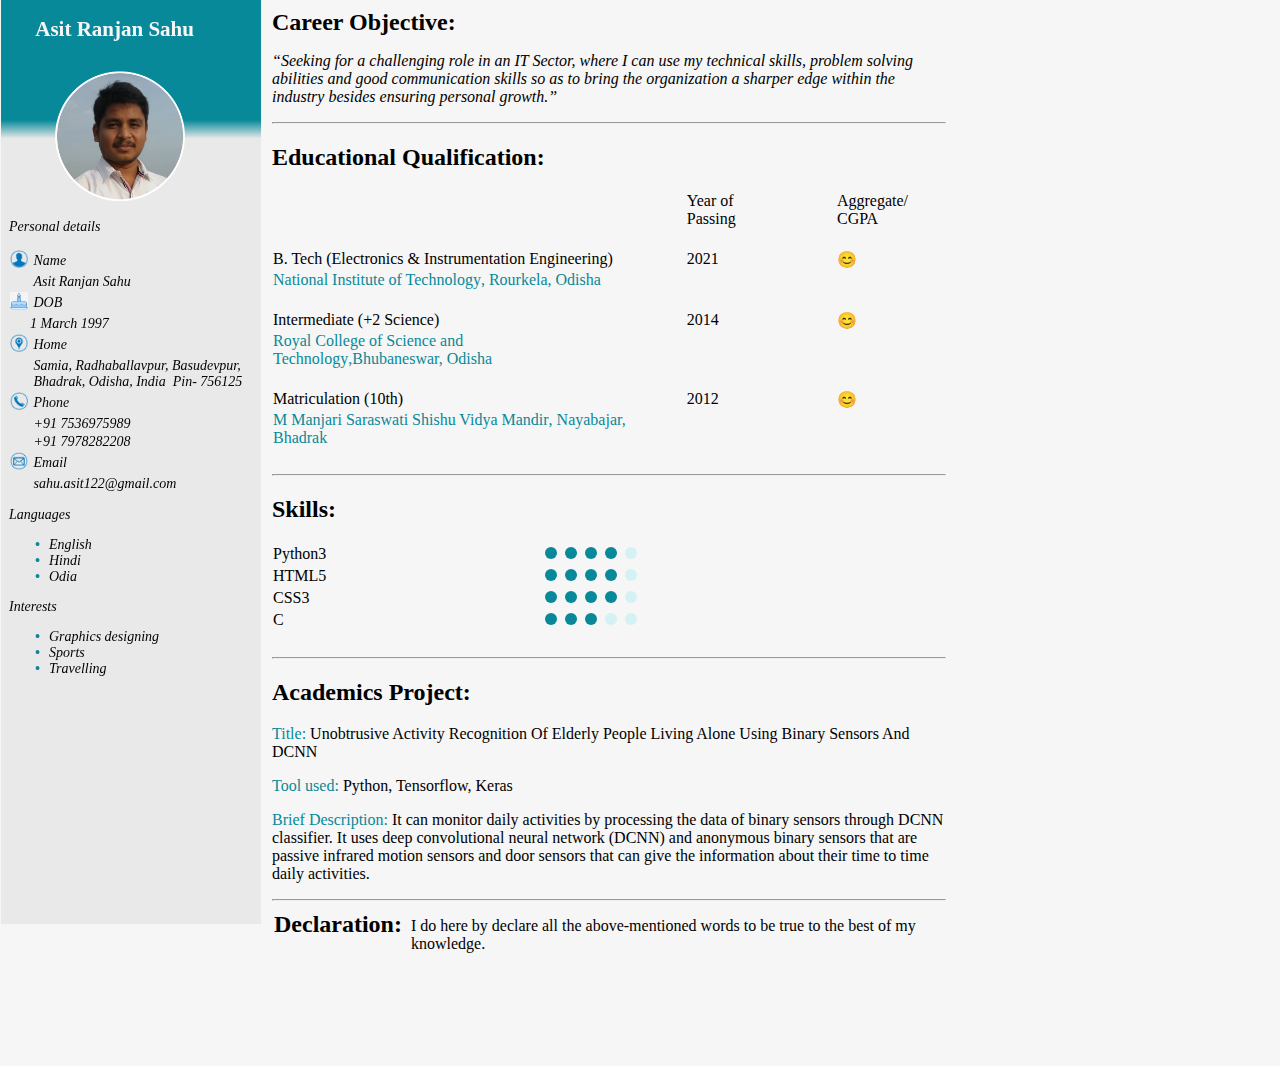
==== commit 69751c2e: "Up" ====
--- a/index.html
+++ b/index.html
@@ -128,7 +128,7 @@
         <td>
           <div class="rightdiv">
             <h2 class="h2noborder"><b>Career Objective:</b></h2>
-            <p>To stop Ashma from stealing mangoes at NIT Campus.</p>
+   
             <p>
               <i>“Seeking for a challenging role in an IT Sector, where I can use my technical skills, problem solving abilities and good communication skills so as to bring the organization a sharper edge within the industry besides ensuring personal growth.”</i>
             </p>
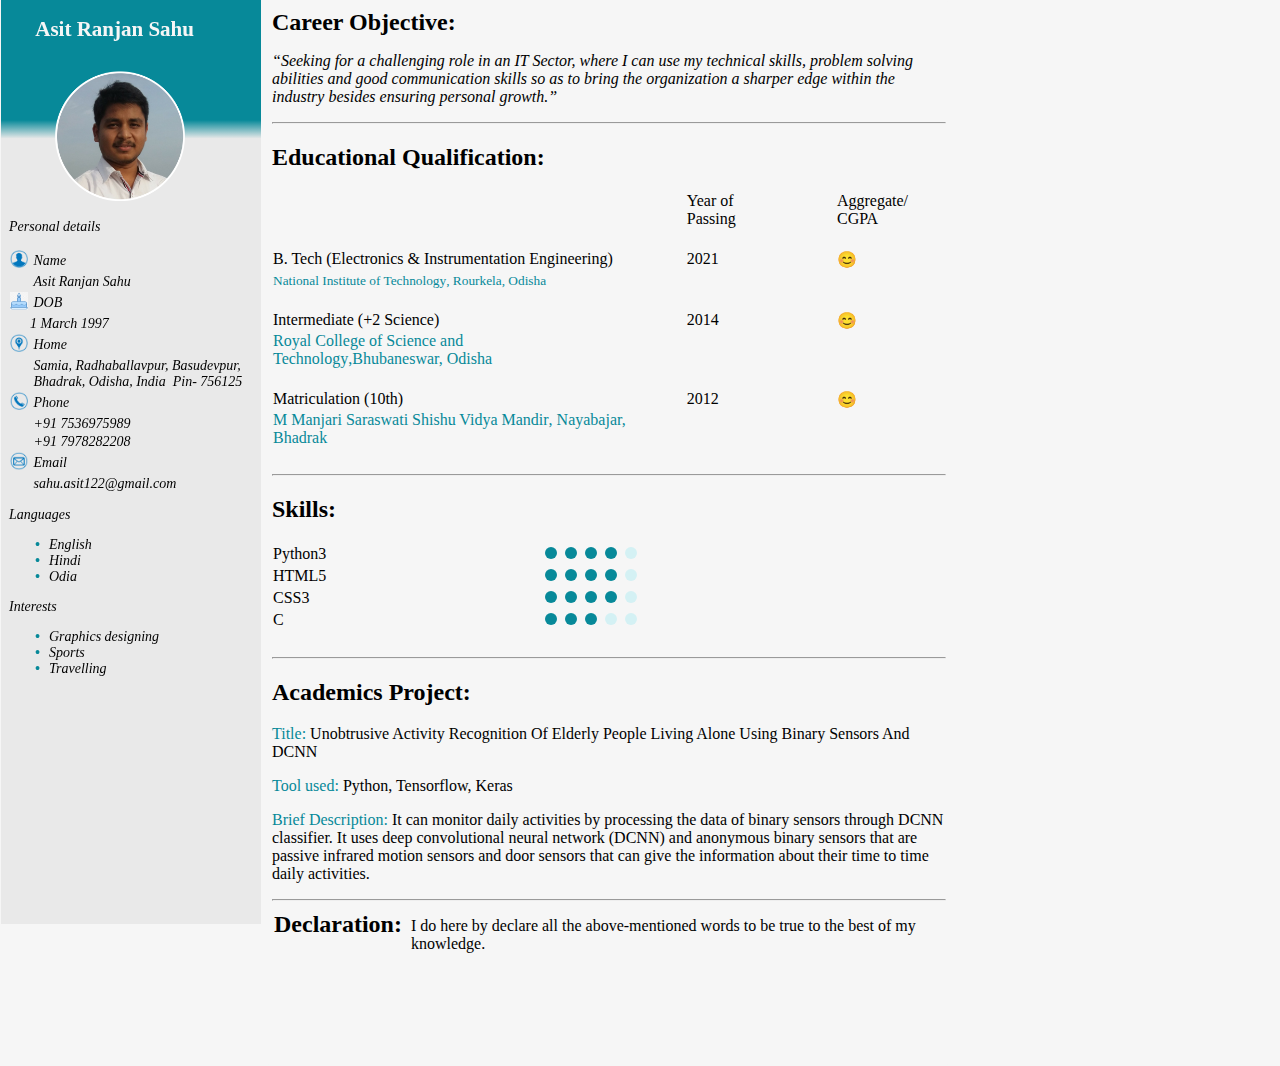
==== commit cfe1b7b4: "Updated" ====
--- a/index.html
+++ b/index.html
@@ -197,7 +197,7 @@
                 <td>&#x1F60a</td>
               </tr>
               <tr>
-                <td class="lightBlue"><b>National Institute of Technology</b>, Rourkela, Odisha</td>
+                <td class="lightBlue"><small><b>National Institute of Technology</b>, Rourkela, Odisha</small></td>
               </tr>
               <tr>
                 <td>&nbsp;</td>
